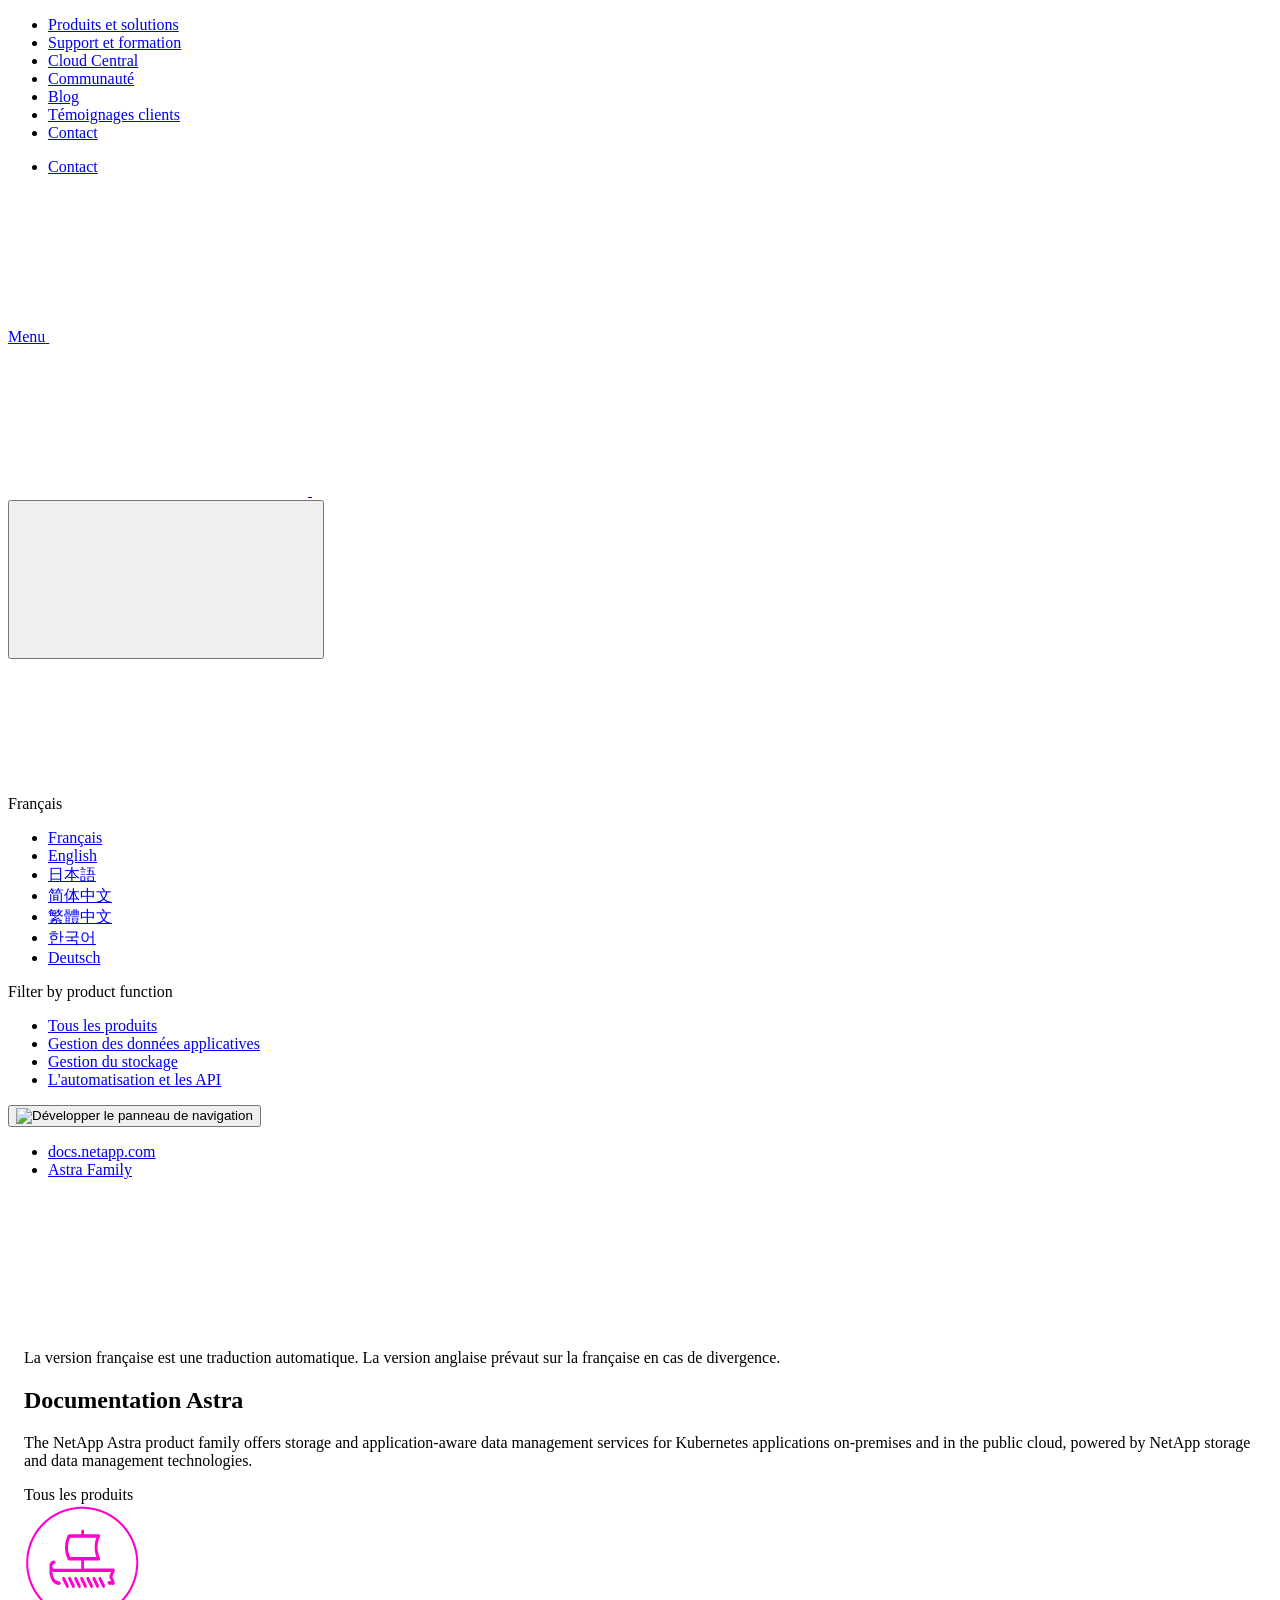
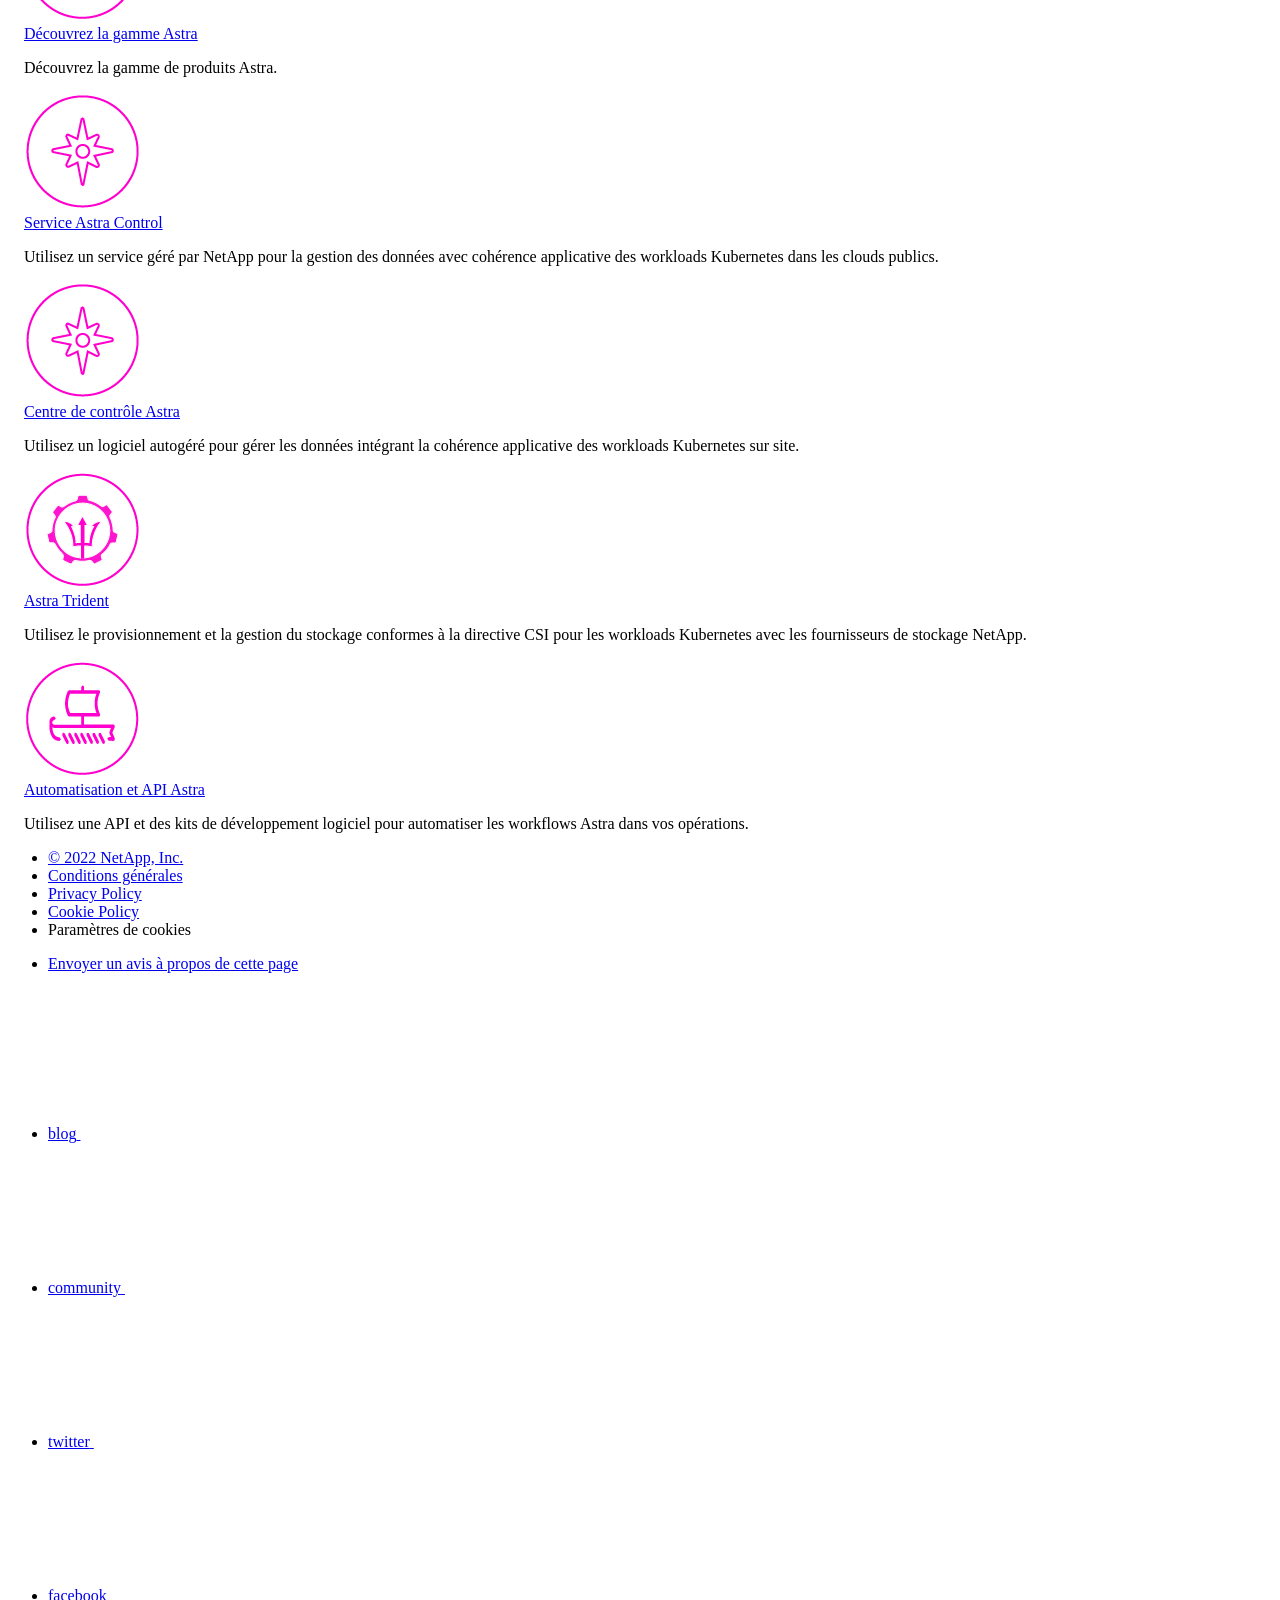
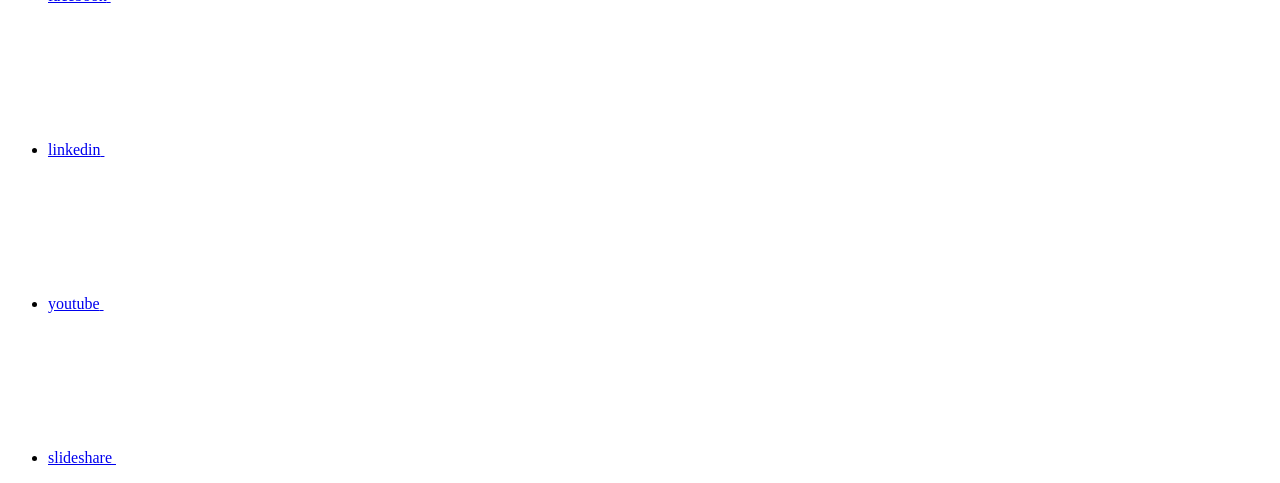
==== index.html @ 94253944 "Deploying to gh-pages from  @ 3804b5761130bc0fdb83aca1fbadce3a9fb5fc3b 🚀" ====
<!DOCTYPE html>
<html lang="fr">
  <head class="at-element-marker">
  <title>Documentation Astra</title>
  <meta charset="utf-8">
  <meta http-equiv="x-ua-compatible" content="ie=edge,chrome=1">
  <meta http-equiv="language" content="en">
  <meta name="viewport" content="width=device-width, initial-scale=1">
  <meta property="og:title" content="Documentation Astra" />
	<meta property="og:type" content="website" />
	<meta property="og:url" content="https://docs.netapp.com/fr-fr/astra-family/index.html" />
	<meta property="og:description" content="La gamme NetApp Astra propose des services de stockage et de gestion des données respectueuse des applications pour les applications Kubernetes sur site et d..." />
  <meta property="og:image" content="https://docs.netapp.com/fr-fr/astra-family/images/logo-tophat-social.png" />
  <meta property="og:image:alt" content="NetApp Logo" />
  <meta name="format-detection" content="telephone=no">
  <meta http-equiv="Content-Type" content="text/html; charset=utf-8">
  <meta http-equiv="encoding" content="utf-8">
  <meta http-equiv="nss-type" content="Product Documentation"/>
  <meta http-equiv="nss-subtype" content="User Guide"/><meta name="description" content="La gamme NetApp Astra propose des services de stockage et de gestion des données respectueuse des applications pour les applications Kubernetes sur site et d...">
  <meta name="keywords" content=" "><!-- Icons -->
  <link rel="icon" href="/fr-fr/astra-family/images/favicon.ico" type="image/x-icon">

  <!-- RSS Feed --><!-- CSS Definitions: NetApp CSS should be defined after generic css -->

  <!-- Elastic Search -->
  <link rel="stylesheet" href="//cdn.jsdelivr.net/searchkit/0.10.0/theme.css">

  <!-- Combined CSS -->
  <link rel="stylesheet" type="text/css" href="/fr-fr/astra-family/css/netappdocs.css">

  
  <link rel="stylesheet" href="/fr-fr/astra-family/css/landing-page.css" type="text/css">
  <link rel="stylesheet" href="/fr-fr/astra-family/css/tabbed-blocks.css" type="text/css">
  <!-- Canonical url -->
  <link rel='stylesheet' href='/fr-fr/astra-family/css/na-feature.css' type='text/css'><!-- Top level site integrations --><script>
    function addAdobeLaunch(adobeId) {
      var head = document.getElementsByTagName('head')[0];
      var adobe = document.createElement("script");
      adobe.type = "text/plain";
      adobe.className = "optanon-category-C0002";
      adobe.src = "//assets.adobedtm.com/60287eadf1ee/c284da483c83/"+adobeId+".min.js";
      head.appendChild(adobe);
    }

    function addGoogleAnalytics(gtagId) {
      var google = document.createElement("script");
      google.type = "text/plain";
      google.className = "optanon-category-C0002";
      google.src = "https://www.googletagmanager.com/gtag/js?id="+gtagId;
      var head = document.getElementsByTagName('head')[0];
      head.appendChild(google);

      window.dataLayer = window.dataLayer || [];
      function gtag(){dataLayer.push(arguments);}
      gtag('js', new Date());
      gtag('config', gtagId);
    }

    function addConsent(consentId) {
      var head = document.getElementsByTagName('head')[0];
      var onetrustConsent = document.createElement("script");
      onetrustConsent.type = "text/javascript";
      onetrustConsent.src = "https://cdn.cookielaw.org/consent/"+consentId+"/OtAutoBlock.js";
      head.appendChild(onetrustConsent);

      var onetrustScript = document.createElement("script");
      onetrustScript.type = "text/javascript";
      onetrustScript.src = "https://cdn.cookielaw.org/scripttemplates/otSDKStub.js";
      onetrustScript.charset = "UTF-8";
      onetrustScript.dataset.documentLanguage = "true";
      onetrustScript.dataset.domainScript = consentId;
      head.appendChild(onetrustScript);
    }addConsent("72570c5c-fe30-465f-b0e0-b77f7fb4ae34");
    addAdobeLaunch("launch-e9ff3acac59f");
    addGoogleAnalytics("UA-81697994-3");function OptanonWrapper() { }
  </script>
  <script src="https://cdnjs.cloudflare.com/ajax/libs/jquery/2.1.4/jquery.min.js"></script>
  <script src="https://cdnjs.cloudflare.com/ajax/libs/jquery-cookie/1.4.1/jquery.cookie.min.js"></script>

  <!-- Used for Product Family Page Sidebar Visibility --><link rel="stylesheet" href='/fr-fr/astra-family/css/product-family.css' type="text/css">
  <script src='/fr-fr/astra-family/js/product-family.js'></script><!-- Used to import Promise for IE. Required for SearchKit -->
  <script src="https://cdnjs.cloudflare.com/ajax/libs/bluebird/3.3.5/bluebird.min.js"></script><script src='/fr-fr/astra-family/js/na-search.js'></script><script src='/fr-fr/astra-family/js/na-pagenav.js'></script><script src='/fr-fr/astra-family/js/na-utility.js'></script>
  <script src='/fr-fr/astra-family/js/clouddocs.js'></script>
  <script src='/fr-fr/astra-family/js/jquery.navgoco.min.js'></script>
  <script src="https://maxcdn.bootstrapcdn.com/bootstrap/3.3.7/js/bootstrap.min.js" integrity="sha384-Tc5IQib027qvyjSMfHjOMaLkfuWVxZxUPnCJA7l2mCWNIpG9mGCD8wGNIcPD7Txa" crossorigin="anonymous"></script>
  <script src='/fr-fr/astra-family/js/toc.js'></script>
  <script src='/fr-fr/astra-family/js/customscripts.js'></script><script>
      $(document).ready(function() {
          
          var collapseOnInit = true;
          

          var navSettings = {
              "caretHtml": '',
              "accordion": collapseOnInit,
              "openClass": 'active', // open
              "save": false, // leave false or nav highlighting doesn't work right
              "cookie": {
                  "name": 'navgoco',
                  "expires": false,
                  "path": '/'
              },
              "slide": {
                  "duration": 400,
                  "easing": 'swing'
              }
          };

          // Initialize navgoco with default options
          $("#mysidebar").navgoco(navSettings);
          

          $("#collapseAll").click(function(e) {
              e.preventDefault();
              $("#mysidebar").navgoco('toggle', false);
          });

          $("#expandAll").click(function(e) {
              e.preventDefault();
              $("#mysidebar").navgoco('toggle', true);
          });

          $(".sidebar-nav-container").on("scroll", function() {
            $.cookie("sidebarScroll", $(".sidebar-nav-container").scrollTop(), {
              path    : "/fr-fr/astra-family"  
            });
          });
          $(function() {
            if ($.cookie("sidebarScroll")) {
              $(".sidebar-nav-container").scrollTop($.cookie("sidebarScroll"));
            }
          });

      });

  </script>
  <script>
      $(document).ready(function() {
          $("#tg-sb-link").click(function() {
              $("#tg-sb-sidebar").toggle();
              $("#tg-sb-content").toggleClass('col-md-9');
              $("#tg-sb-content").toggleClass('col-md-12');
              $("#tg-sb-icon").toggleClass('fa-toggle-on');
              $("#tg-sb-icon").toggleClass('fa-toggle-off');
          });
      });
  </script>
  <script src='/fr-fr/astra-family/js/custom-dropdown.js'></script>
  <script src='/fr-fr/astra-family/js/FileSaver.min.js'></script>
  <script src='/fr-fr/astra-family/js/jszip-utils.min.js'></script>
  <script src='/fr-fr/astra-family/js/jszip.min.js'></script>
  <script src='/fr-fr/astra-family/js/pdf-ux.js'></script>
</head>


  <body class role="document" data-flavor="">
    <div id="page" class="n-off-canvas-menu">
      <div class="n-off-canvas-menu__menu"><!--TODO: Add offcanvas code --></div>
      <div class="n-off-canvas-menu__content-wrap">
        <header class="site-header" id="banner">
  
  <!-- Start Page Toolbar -->
  
  
  <!-- Start top_hat -->
  <div class="n-top-hat">
    <div class="n-container">
      <div class="n-top-hat__cross-property-nav">
        <ul class="n-top-hat__list">
          <li class="n-top-hat__list-item">
            <a href="https://www.netapp.com/products-a-z/" class="n-top-hat__link">Produits et solutions</a>
          </li>
          <li class="n-top-hat__list-item">
            <a href="https://www.netapp.com/support-and-training/netapp-university/" class="n-top-hat__link">Support et formation</a>
          </li>
          <li class="n-top-hat__list-item">
            <a href="https://cloud.netapp.com" class="n-top-hat__link">Cloud Central</a>
          </li>
          <li class="n-top-hat__list-item">
            <a href="https://community.netapp.com/" class="n-top-hat__link">Communauté</a>
          </li>
          <li class="n-top-hat__list-item">
            <a href="https://blog.netapp.com/" class="n-top-hat__link">Blog</a>
          </li>
          <li class="n-top-hat__list-item">
            <a href="https://customers.netapp.com/en/" class="n-top-hat__link">Témoignages clients</a>
          </li>
          <li class="n-top-hat__list-item">
            <a href="https://www.netapp.com/us/contact-us/index.aspx" target="_self" class="n-top-hat__link" data-ntap-ui="contact-us">Contact</a>
          </li>
        </ul>
      </div>
      <div class="n-top-hat__utils">
        <ul class="n-top-hat__list">
          <li class="n-top-hat__list-item">
            <a href="https://www.netapp.com/us/contact-us/index.aspx" target="_self" class="n-top-hat__link" data-ntap-ui="contact-us">Contact</a>
          </li>
        </ul>
      </div>
    </div>
  </div>
  <!-- End top_hat -->

  <!-- Start property bar -->
  <style>
    .n-property-navigation-bar__menus--desktop-experience .n-menu--mega__default-content__heading span {
    color: #34B0FF;
    }
  </style>
  <div class="n-property-bar " data-ntap-ui="sticky-nav">
    <div class="n-property-bar__inner-wrap">
      <div class="n-property-bar__menu-toggle">
        <a href="#" class="n-property-bar__menu-toggle-link">
          <span class="n-property-bar__menu-toggle-text">Menu</span>
          <svg class="n-icon-bars n-property-bar__menu-toggle-icon" aria-labelledby="title">
            <title>bars</title>
            <use xlink:href="/fr-fr/astra-family/common/svg/sprite.svg#bars"></use>
          </svg>
        </a>
      </div>
      <div class="n-property-bar__property-mark ">
        <a href="https://www.netapp.com" class="n-property-bar__property-link">
          <div class="n-property-bar__logo">
            <svg class="n-icon-netapp-mark n-icon-netapp-mark n-property-bar__netapp-mark-icon" aria-labelledby="title">
              <title>netapp-mark</title>
              <use xlink:href="/fr-fr/astra-family/common/svg/sprite.svg#netapp-mark"></use>
            </svg>
            <svg class="n-icon-netapp-logo n-property-bar__logo-svg" aria-labelledby="title">
              <title>netapp-logo</title>
              <use xlink:href="/fr-fr/astra-family/common/svg/sprite.svg#netapp-logo"></use>
            </svg>
          </div>
        </a>
      </div>

      
      
      
      <div class="search-property-bar">
        <div id="search-demo-container" class="searchbox n-property-bar__search">
          <div id="react-search" 
          data-search-html="/fr-fr/astra-family/search.html"
          data-type="widget" 
          data-placeholder="Rechercher une documentation"
          data-no-results-found="Aucun résultat n'a été trouvé pour {query}"
          data-did-you-mean="Rechercher {suggestion}."
          data-no-results-found-did-you-mean="Aucun résultat n’a été trouvé pour {query}. Voulez-vous dire {suggestion} ?"
          data-results-found="{hitCount} résultats trouvés"
          data-error-message="We're sorry, an issue occurred when fetching your results. Please try again."
          data-error-reset="Reset Search"
          data-sk-es-pf-indexes=""
          data-flavor=""></div>
          <button class="n-property-bar__search-toggle-button" type="button">
            <svg class="n-icon-search n-property-bar__search-toggle-button-icon" aria-labelledby="title">
              <title>search</title>
              <use xmlns:xlink="http://www.w3.org/1999/xlink" xlink:href="/fr-fr/astra-family/common/svg/sprite.svg#search"></use>
            </svg>
          </button>
        </div>
      </div>
      
    </div>
  </div>
  <div class="n-property-bar__toolbar">
    <!-- Start Language Selector --><div id="language-dropdown" class="custom-dropdown custom-dropdown-lang">
      <div class="custom-dropdown-select custom-dropdown-select-lang">
      <span class="lang-name">Français</span>
          <svg class="n-globe__icon" aria-labelledby="title">
            <title>globe</title>
            <use xmlns:xlink="http://www.w3.org/1999/xlink" xlink:href="/fr-fr/astra-family/common/svg/sprite.svg#globe"></use>
          </svg>
        </button>
      </div>

      <ul class="custom-dropdown-menu"><li>
          <a href="https://docs.netapp.com/fr-fr/astra-family/index.html" target="_self"><span translate="no" class="notranslate">Français</span></a>
        </li><li>
          <a href="https://docs.netapp.com/us-en/astra-family/index.html" target="_self"><span translate="no" class="notranslate">English</span></a>
        </li><li>
          <a href="https://docs.netapp.com/ja-jp/astra-family/index.html" target="_self"><span translate="no" class="notranslate">日本語</span></a>
        </li><li>
          <a href="https://docs.netapp.com/zh-cn/astra-family/index.html" target="_self"><span translate="no" class="notranslate">简体中文</span></a>
        </li><li>
          <a href="https://docs.netapp.com/zh-tw/astra-family/index.html" target="_self"><span translate="no" class="notranslate">繁體中文</span></a>
        </li><li>
          <a href="https://docs.netapp.com/ko-kr/astra-family/index.html" target="_self"><span translate="no" class="notranslate">한국어</span></a>
        </li><li>
          <a href="https://docs.netapp.com/de-de/astra-family/index.html" target="_self"><span translate="no" class="notranslate">Deutsch</span></a>
        </li></ul>
    </div><!-- End Language Selector -->

    <div class="n-property-bar__cta"></div>
  </div>
  <script>
    $(function(){
        var currentLocalization = $('html').attr('lang');

        var localizationsDictionary = {
            "en-CA" : "https://www.netapp.com/search/index.aspx?for_cr=canada&",
            "en-IN" : "https://www.netapp.com/search/index.aspx?for_cr=india&",
            "nl-NL" : "https://www.netapp.com/search/index.aspx?for_cr=netherlands&",
            "ru-RU" : "https://www.netapp.com/search/index.aspx?for_cr=russia&",
            "sv-SE" : "https://www.netapp.com/search/index.aspx?for_cr=sweden&",
            "it-IT" : "https://www.netapp.com/search/index.aspx?for_cr=italy&",
            "he-IL" : "https://www.netapp.com/search/index.aspx?for_cr=israel&",
            "ko-KR" : "https://www.netapp.com/search/index.aspx?for_cr=korea&",
            "zh-TW" : "https://www.netapp.com/search/index.aspx?for_cr=taiwan&",
            "en-GB" : "https://www.netapp.com/search/index.aspx?for_cr=unitedkingdom&",
            "en-SG" : "https://www.netapp.com/search/index.aspx?for_cr=asean&",
            "en-AU" : "https://www.netapp.com/search/index.aspx?for_cr=australia&",
            "pt-BR" : "https://www.netapp.com/search/index.aspx?for_cr=brasil&",
            "de-CH" : "https://www.netapp.com/search/index.aspx?for_cr=switzerland&",
            "es-MX" : "https://www.netapp.com/search/index.aspx?for_cr=mexico&"
        };

        if($('html').hasClass('ntap-whitelisted') && localizationsDictionary.hasOwnProperty(currentLocalization)) {
            $('.n-property-bar__property-link').attr('href', '/');
        }
    });
  </script>
  <!-- End property bar -->
</header>


        <main id="n-main-content" class="n-main-content">
          <div class="ie-main product-family"><div class="col-md-3">
    <div class="product-family-linkheading">Filter by product function</div>
    <ul id="product-family-links"><li class="active"><a href="#" class="product-family-space" data-tags="tag_application_data_management,tag_storage_management,tag_data_storage,tag_api,tag_get_started">Tous les produits</a></li><li><a href="#" class="product-family-space" data-tags="tag_application_data_management">Gestion des données applicatives</a></li><li><a href="#" class="product-family-space" data-tags="tag_storage_management">Gestion du stockage</a></li><li><a href="#" class="product-family-space" data-tags="tag_api">L'automatisation et les API</a></li></ul>
</div>
<div class="tile-container">
        <article class="page-content">
            <div class="ie-utility">
  <button id="btn-sidebar-expand" onclick="showSidebar()"><img src="/fr-fr/astra-family/images/expand.png" alt="Développer le panneau de navigation"></button>
  <div class="ie-menu">
    <div class="n-breadcrumb">
      <ul class="n-breadcrumb__list">
        <li class="n-breadcrumb__list-item">
          <a href="https://docs.netapp.com">docs.netapp.com</a>
        </li>
        

        

        <li class="n-breadcrumb__list-item">
          <a href="/fr-fr/astra-family/">Astra&nbsp;Family</a>
        </li>

      </ul>
    </div>
    <div style="clear: both"></div><!-- Main needs to have height -->
  </div>
</div>

            <div class="n-band n-band--docs n-band--belted">
                <div class="n-container" style="margin: 0 auto; padding: 0 16px;">
                    <div class="n-row">                      
                        <div class="n-col-sm-12"><div class="ie-nmt-disclaimer">
                              <span>
                                <div class="ie-nmt-disclaimer-container">
                                  <div class="ie-nmt-disclaimer-icon">
                                    <svg class="luci-icon" aria-hidden="true">
                                      <use xlink:href="/fr-fr/astra-family/common/svg/sprite.svg#circle-info">
                                    </svg>
                                  </div>
                                  <div class="ie-nmt-disclaimer-content">
                                    <span> La version française est une traduction automatique. La version anglaise prévaut sur la française en cas de divergence. </span>
                                  </div>
                                  <div style="clear:both;"></div>
                                </div>
                              </span>
                            </div><div class="n-doc__component-detail-heading-wrap">
                                <h1 class="n-doc__component-detail-heading">Documentation Astra</h1>
                            </div><section class="n-band__section">
                                <p>The NetApp Astra product family offers storage and application-aware data management services for Kubernetes applications on-premises and in the public cloud, powered by NetApp storage and data management technologies.</p>
                            </section><div class="n-band__content">
<div id="selected-sidelink"><span>Tous les produits</span></div>
    <div class="n-layout-flex product-family-tile-container" data-ntap-layout="4"><div class="n-feature-block n-feature-block__align--center n-layout-flex__item ie-feature-block product-family-tile"
            data-tags="all, tag_get_started">
            <div class="n-feature-block__content">
                <div class="ie-feature-block__header">
                    <div class="ie-feature-block__image product-family-tile-icon"><img src="./media/Astra_Family_logo_line.png" alt="Découvrez la gamme Astra"></div>
                </div>
                <div class="ie-feature-block__section">
                    <a class="ie-feature-block__link product-family-tile-title"
                        href='intro-family.html'>Découvrez la gamme Astra</a>
                    <p class="ie-feature-block__summary product-family-tile-summary">Découvrez la gamme de produits Astra.</p>
                </div>
            </div>
        </div><div class="n-feature-block n-feature-block__align--center n-layout-flex__item ie-feature-block product-family-tile"
            data-tags="all, tag_application_data_management">
            <div class="n-feature-block__content">
                <div class="ie-feature-block__header">
                    <div class="ie-feature-block__image product-family-tile-icon"><img src="./media/Astra_Control_logo_line.png" alt="Service Astra Control"></div>
                </div>
                <div class="ie-feature-block__section">
                    <a class="ie-feature-block__link product-family-tile-title"
                        href='https://docs.netapp.com/us-en/astra/index.html'>Service Astra Control</a>
                    <p class="ie-feature-block__summary product-family-tile-summary">Utilisez un service géré par NetApp pour la gestion des données avec cohérence applicative des workloads Kubernetes dans les clouds publics.</p>
                </div>
            </div>
        </div><div class="n-feature-block n-feature-block__align--center n-layout-flex__item ie-feature-block product-family-tile"
            data-tags="all, tag_application_data_management">
            <div class="n-feature-block__content">
                <div class="ie-feature-block__header">
                    <div class="ie-feature-block__image product-family-tile-icon"><img src="./media/Astra_Control_logo_line.png" alt="Centre de contrôle Astra"></div>
                </div>
                <div class="ie-feature-block__section">
                    <a class="ie-feature-block__link product-family-tile-title"
                        href='https://docs.netapp.com/us-en/astra-control-center/index.html'>Centre de contrôle Astra</a>
                    <p class="ie-feature-block__summary product-family-tile-summary">Utilisez un logiciel autogéré pour gérer les données intégrant la cohérence applicative des workloads Kubernetes sur site.</p>
                </div>
            </div>
        </div><div class="n-feature-block n-feature-block__align--center n-layout-flex__item ie-feature-block product-family-tile"
            data-tags="all, tag_storage_management">
            <div class="n-feature-block__content">
                <div class="ie-feature-block__header">
                    <div class="ie-feature-block__image product-family-tile-icon"><img src="./media/Astra_Trident_logo_line2.png" alt="Astra Trident"></div>
                </div>
                <div class="ie-feature-block__section">
                    <a class="ie-feature-block__link product-family-tile-title"
                        href='https://docs.netapp.com/us-en/trident/index.html'>Astra Trident</a>
                    <p class="ie-feature-block__summary product-family-tile-summary">Utilisez le provisionnement et la gestion du stockage conformes à la directive CSI pour les workloads Kubernetes avec les fournisseurs de stockage NetApp.</p>
                </div>
            </div>
        </div><div class="n-feature-block n-feature-block__align--center n-layout-flex__item ie-feature-block product-family-tile"
            data-tags="all, tag_api">
            <div class="n-feature-block__content">
                <div class="ie-feature-block__header">
                    <div class="ie-feature-block__image product-family-tile-icon"><img src="./media/Astra_Family_logo_line.png" alt="Automatisation et API Astra"></div>
                </div>
                <div class="ie-feature-block__section">
                    <a class="ie-feature-block__link product-family-tile-title"
                        href='https://docs.netapp.com/us-en/astra-automation/index.html'>Automatisation et API Astra</a>
                    <p class="ie-feature-block__summary product-family-tile-summary">Utilisez une API et des kits de développement logiciel pour automatiser les workflows Astra dans vos opérations.</p>
                </div>
            </div>
        </div></div>
</div>
</div>
                    </div>
                </div>
            </div>
        </article>
    </div>
    <div class="page-nav-toolbar"></div>
    <div style="clear:both"></div>
</div>
        </main>

        <footer class="n-footer">
  <div class="n-footer__bottom">
    <div class="n-container">
      <div class="n-footer__bottom-left">
        <div class="n-footer__copyright">
          <ul class="n-footer__copyright-list">
            <li class="n-footer__copyright-link">
              <a href="https://www.netapp.com/us/legal/copyright.aspx">© 2022 NetApp, Inc.</a>
            </li>
            <li class="n-footer__copyright-link">
              <a href="https://www.netapp.com/company/legal/terms-of-use/">Conditions générales</a>
            </li>
            <li class="n-footer__copyright-link">
              <a href="https://www.netapp.com/company/legal/privacy-policy/">Privacy Policy</a>
            </li>
            <li class="n-footer__copyright-link">
              <a href="https://www.netapp.com/company/legal/cookie-policy/">Cookie Policy</a>
            </li>
            <li class="n-footer__copyright-link">
              <a class="ot-sdk-show-settings">Paramètres de cookies</a>
            </li>
          </ul>
        </div>
      </div>
      <div class="n-footer__bottom-right">
        <div class="n-footer__copyright">
          <ul class="n-footer__copyright-list">
            <li class="n-footer__copyright-link">
              <a target="_self" href="javascript:netapp_mailto()">Envoyer un avis à propos de cette page</a>
            </li>
          </ul>
        </div>
        <div class="n-footer__social-links">
          <ul class="n-footer__social-link-list">
            <li class="n-footer__social-link-list-item">
              <a class="n-footer__social-link" data-ntap-social="follow-blog" href="https://blog.netapp.com"
                target="_blank" title="blog" alt="blog">
                <span class="n-footer__social-link-text">blog</span>
                <svg class="n-icon-blog n-footer__social-link-icon" aria-labelledby="title">
                  <title>blog@</title>
                  <use xmlns:xlink="http://www.w3.org/1999/xlink"
                    xlink:href="/fr-fr/astra-family/common/svg/sprite.svg#blog"></use>
                </svg>
              </a>
            </li>
            <li class="n-footer__social-link-list-item">
              <a class="n-footer__social-link" data-ntap-social="follow-community" href="https://community.netapp.com/"
                target="_blank" title="community" alt="community">
                <span class="n-footer__social-link-text">community</span>
                <svg class="n-icon-community n-footer__social-link-icon" aria-labelledby="title">
                  <title>community@</title>
                  <use xmlns:xlink="http://www.w3.org/1999/xlink"
                    xlink:href="/fr-fr/astra-family/common/svg/sprite.svg#comments"></use>
                </svg>
              </a>
            </li>
            <li class="n-footer__social-link-list-item">
              <a class="n-footer__social-link" data-ntap-social="follow-twitter" href="https://twitter.com/netapp"
                target="_blank" title="twitter" alt="twitter">
                <span class="n-footer__social-link-text">twitter</span>
                <svg class="n-icon-twitter n-footer__social-link-icon" aria-labelledby="title">
                  <title>twitter@</title>
                  <use xmlns:xlink="http://www.w3.org/1999/xlink"
                    xlink:href="/fr-fr/astra-family/common/svg/sprite.svg#twitter"></use>
                </svg>
              </a>
            </li>
            <li class="n-footer__social-link-list-item">
              <a class="n-footer__social-link" data-ntap-social="follow-facebook" href="https://www.facebook.com/NetApp"
                target="_blank" title="facebook" alt="facebook">
                <span class="n-footer__social-link-text">facebook</span>
                <svg class="n-icon-facebook n-footer__social-link-icon" aria-labelledby="title">
                  <title>facebook@</title>
                  <use xmlns:xlink="http://www.w3.org/1999/xlink"
                    xlink:href="/fr-fr/astra-family/common/svg/sprite.svg#facebook"></use>
                </svg>
              </a>
            </li>
            <li class="n-footer__social-link-list-item">
              <a class="n-footer__social-link" data-ntap-social="follow-linkedin"
                href="https://www.linkedin.com/company/netapp" target="_blank" title="linkedin" alt="linkedin">
                <span class="n-footer__social-link-text">linkedin</span>
                <svg class="n-icon-linkedin n-footer__social-link-icon" aria-labelledby="title">
                  <title>linkedin@</title>
                  <use xmlns:xlink="http://www.w3.org/1999/xlink"
                    xlink:href="/fr-fr/astra-family/common/svg/sprite.svg#linkedin"></use>
                </svg>
              </a>
            </li>
            <li class="n-footer__social-link-list-item">
              <a class="n-footer__social-link" data-ntap-social="follow-youtube"
                href="https://www.youtube.com/user/NetAppTV" target="_blank" title="youtube" alt="youtube">
                <span class="n-footer__social-link-text">youtube</span>
                <svg class="n-icon-youtube n-footer__social-link-icon" aria-labelledby="title">
                  <title>youtube@</title>
                  <use xmlns:xlink="http://www.w3.org/1999/xlink"
                    xlink:href="/fr-fr/astra-family/common/svg/sprite.svg#youtube"></use>
                </svg>
              </a>
            </li>
            <li class="n-footer__social-link-list-item">
              <a class="n-footer__social-link" data-ntap-social="follow-slideshare"
                href="https://www.slideshare.net/NetApp" target="_blank" title="slideshare" alt="slideshare">
                <span class="n-footer__social-link-text">slideshare</span>
                <svg class="n-icon-slideshare n-footer__social-link-icon" aria-labelledby="title">
                  <title>slideshare@</title>
                  <use xmlns:xlink="http://www.w3.org/1999/xlink"
                    xlink:href="/fr-fr/astra-family/common/svg/sprite.svg#slideshare"></use>
                </svg>
              </a>
            </li>
          </ul>
        </div>
      </div>
    </div>
  </div>
</footer>

      </div><!-- Elasticsearch JS -->
      <script type="text/javascript" src='/fr-fr/astra-family/js/bundle.js'></script>

      <!-- Syntax Highlighting -->
      <script type="text/javascript" src='/fr-fr/astra-family/js/prism.js'></script>
      <script type="text/javascript" src='/fr-fr/astra-family/js/prism-curl.js'></script>
    </div>
    <script>
      document.body.offsetWidth=1903;
      cookieLaw = {}
      cookieLaw.euCountry = "US";
      cookieLaw.invoke = function(){return false;}
    </script>
    <script src='/fr-fr/astra-family/js/www-ntap.js'></script>
    <script src='/fr-fr/astra-family/js/tabbed-blocks.js'></script>
    <script src='/fr-fr/astra-family/js/sidebar.js'></script>
  </body></html>
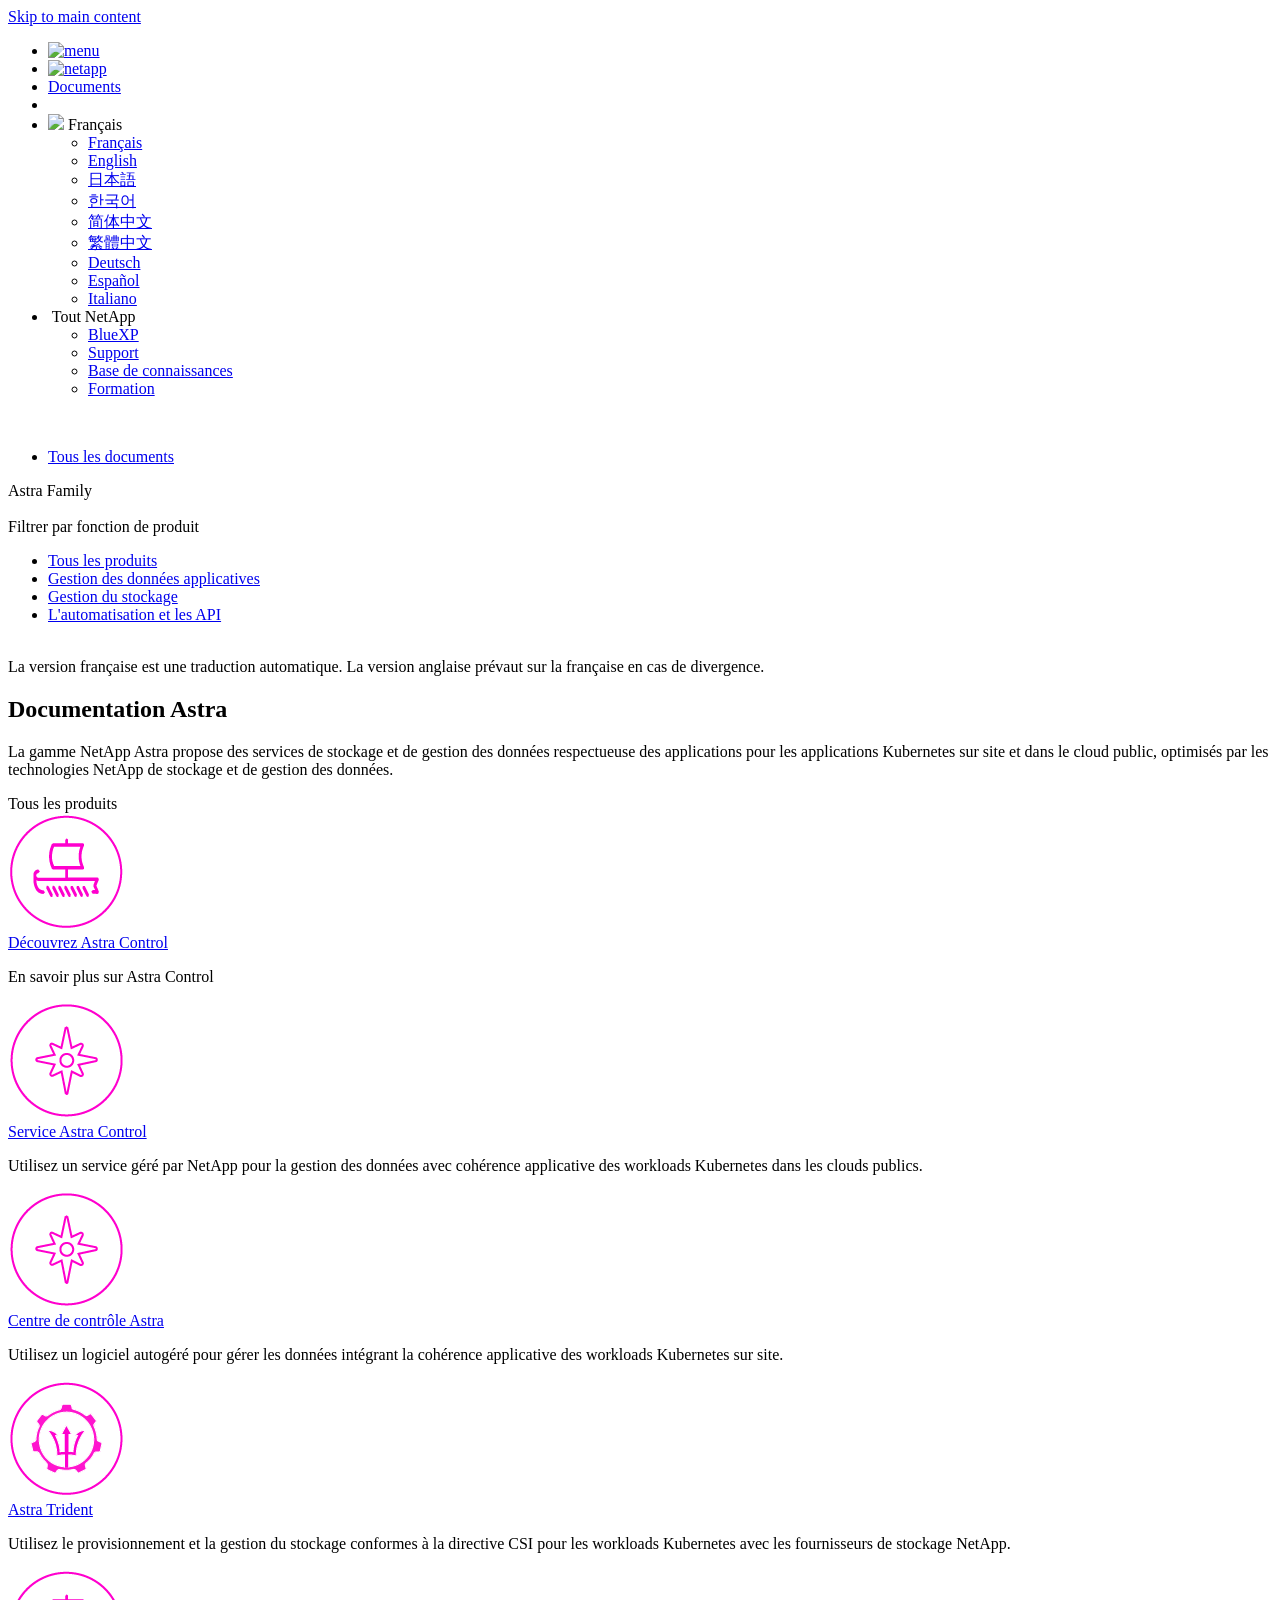
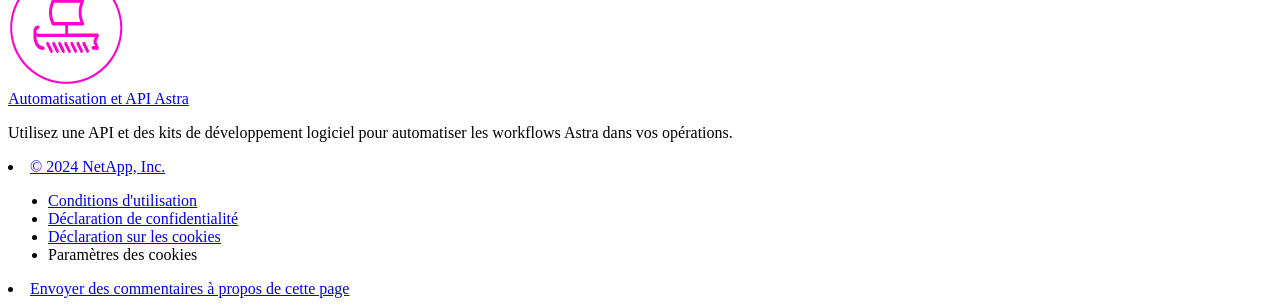
==== commit 89da07ae: "Built from 514e927 NetAppDocs/netappdocs-build@b78b65c3d71277b9e246d7046c70cc524d041651" ====
--- a/index.html
+++ b/index.html
@@ -22,119 +22,68 @@
 
   <!-- RSS Feed --><!-- CSS Definitions: NetApp CSS should be defined after generic css -->
 
-  <!-- Elastic Search -->
-  <link rel="stylesheet" href="//cdn.jsdelivr.net/searchkit/0.10.0/theme.css">
 
   <!-- Combined CSS -->
-  <link rel="stylesheet" type="text/css" href="/fr-fr/astra-family/css/netappdocs.css">
+  <link rel="stylesheet" type="text/css" href="/fr-fr/astra-family/css/ie-netappdocs.css">
 
   
-  <link rel="stylesheet" href="/fr-fr/astra-family/css/landing-page.css" type="text/css">
-  <link rel="stylesheet" href="/fr-fr/astra-family/css/tabbed-blocks.css" type="text/css">
+  <link rel="stylesheet" href="/fr-fr/astra-family/css/ie-landing-page.css" type="text/css">
+  <link rel="stylesheet" href="/fr-fr/astra-family/css/ie-tabbed-blocks.css" type="text/css">
   <!-- Canonical url -->
-  <link rel='stylesheet' href='/fr-fr/astra-family/css/na-feature.css' type='text/css'><!-- Top level site integrations --><script>
-    function addAdobeLaunch(adobeId) {
-      var head = document.getElementsByTagName('head')[0];
-      var adobe = document.createElement("script");
-      adobe.type = "text/plain";
-      adobe.className = "optanon-category-C0002";
-      adobe.src = "//assets.adobedtm.com/60287eadf1ee/c284da483c83/"+adobeId+".min.js";
-      head.appendChild(adobe);
-    }
-
-    function addGoogleAnalytics(gtagId) {
-      var google = document.createElement("script");
-      google.type = "text/plain";
-      google.className = "optanon-category-C0002";
-      google.src = "https://www.googletagmanager.com/gtag/js?id="+gtagId;
-      var head = document.getElementsByTagName('head')[0];
-      head.appendChild(google);
-
-      window.dataLayer = window.dataLayer || [];
-      function gtag(){dataLayer.push(arguments);}
-      gtag('js', new Date());
-      gtag('config', gtagId);
-    }
-
-    function addConsent(consentId) {
-      var head = document.getElementsByTagName('head')[0];
-      var onetrustConsent = document.createElement("script");
-      onetrustConsent.type = "text/javascript";
-      onetrustConsent.src = "https://cdn.cookielaw.org/consent/"+consentId+"/OtAutoBlock.js";
-      head.appendChild(onetrustConsent);
-
-      var onetrustScript = document.createElement("script");
-      onetrustScript.type = "text/javascript";
-      onetrustScript.src = "https://cdn.cookielaw.org/scripttemplates/otSDKStub.js";
-      onetrustScript.charset = "UTF-8";
-      onetrustScript.dataset.documentLanguage = "true";
-      onetrustScript.dataset.domainScript = consentId;
-      head.appendChild(onetrustScript);
-    }addConsent("72570c5c-fe30-465f-b0e0-b77f7fb4ae34");
-    addAdobeLaunch("launch-e9ff3acac59f");
-    addGoogleAnalytics("UA-81697994-3");function OptanonWrapper() { }
+  <link rel="canonical" href="https://docs.netapp.com/fr-fr/astra-family/" />
+  <link rel="alternate" hreflang="x-default" href="https://docs.netapp.com/us-en/astra-family/" />
+  <link rel="alternate" hreflang="fr" href="https://docs.netapp.com/fr-fr/astra-family/" />
+  <link rel="alternate" hreflang="en" href="https://docs.netapp.com/us-en/astra-family/" />
+  <link rel="alternate" hreflang="ja" href="https://docs.netapp.com/ja-jp/astra-family/" />
+  <link rel="alternate" hreflang="ko" href="https://docs.netapp.com/ko-kr/astra-family/" />
+  <link rel="alternate" hreflang="zh-Hans" href="https://docs.netapp.com/zh-cn/astra-family/" />
+  <link rel="alternate" hreflang="zh-Hant" href="https://docs.netapp.com/zh-tw/astra-family/" />
+  <link rel="alternate" hreflang="de" href="https://docs.netapp.com/de-de/astra-family/" />
+  <link rel="alternate" hreflang="es" href="https://docs.netapp.com/es-es/astra-family/" />
+  <link rel="alternate" hreflang="it" href="https://docs.netapp.com/it-it/astra-family/" />
+  <!-- Top level site integrations -->
+<script type="text/javascript" src="https://cdn.cookielaw.org/consent/72570c5c-fe30-465f-b0e0-b77f7fb4ae34/OtAutoBlock.js"></script>
+    <script type="text/javascript" src="https://cdn.cookielaw.org/scripttemplates/otSDKStub.js" charset="UTF-8" data-document-language="true" data-domain-script="72570c5c-fe30-465f-b0e0-b77f7fb4ae34"></script>
+    <script type="text/javascript">function OptanonWrapper() { }</script>
+    <script type="text/plain" class="optanon-category-C0002" src="https://assets.adobedtm.com/60287eadf1ee/c284da483c83/launch-e9ff3acac59f.min.js"></script>
+    <script class="optanon-category-C0001">(function(w,d,s,l,i){w[l]=w[l]||[];w[l].push({'gtm.start':
+        new Date().getTime(),event:'gtm.js'});var f=d.getElementsByTagName(s)[0],
+        j=d.createElement(s),dl=l!='dataLayer'?'&l='+l:'';j.setAttributeNode(d.createAttribute('data-ot-ignore'));j.setAttribute('class','optanon-category-C0001');j.async=true;
+        j.src='https://www.googletagmanager.com/gtm.js?id='+i+dl+'';f.parentNode.insertBefore(j,f);
+        })(window,document,'script','dataLayer','GTM-MD73T9M');</script>
+
+  <script src="https://cdnjs.cloudflare.com/ajax/libs/jquery/2.1.4/jquery.min.js"></script>
+  
+  <script>
+    $(document).ready(function() {
+      const MASTHEAD_OFFSET = 65;
+      const SECTIONS = $("main h2, main h3");
+      // PAGE NAV - Init
+      if (SECTIONS.length == 0) {
+        // remove if there is no elements
+        /*
+        $("#ie-right-navbar").remove();
+        $("#ie-right-navbar-collapse").remove();
+        */
+      } else {
+        $(".page-nav-title").css('display', 'block');
+        for (var i = 0; i < SECTIONS.length; i++) {
+          var sectionId = $(SECTIONS[i]).attr('id');
+          var sectionName = $(SECTIONS[i]).text();
+          var subClass = $(SECTIONS[i]).is("h3") ? ' page-nav__sublink' : '';
+          $("#page-menu").append('<li class="page-nav-item"><a href="#' + sectionId + '" class="page-nav__link' + subClass + '">' + sectionName + '</a></li>');
+        }
+      }
+    });
   </script>
-  <script src="https://cdnjs.cloudflare.com/ajax/libs/jquery/2.1.4/jquery.min.js"></script>
+  
   <script src="https://cdnjs.cloudflare.com/ajax/libs/jquery-cookie/1.4.1/jquery.cookie.min.js"></script>
 
-  <!-- Used for Product Family Page Sidebar Visibility --><link rel="stylesheet" href='/fr-fr/astra-family/css/product-family.css' type="text/css">
-  <script src='/fr-fr/astra-family/js/product-family.js'></script><!-- Used to import Promise for IE. Required for SearchKit -->
-  <script src="https://cdnjs.cloudflare.com/ajax/libs/bluebird/3.3.5/bluebird.min.js"></script><script src='/fr-fr/astra-family/js/na-search.js'></script><script src='/fr-fr/astra-family/js/na-pagenav.js'></script><script src='/fr-fr/astra-family/js/na-utility.js'></script>
-  <script src='/fr-fr/astra-family/js/clouddocs.js'></script>
-  <script src='/fr-fr/astra-family/js/jquery.navgoco.min.js'></script>
-  <script src="https://maxcdn.bootstrapcdn.com/bootstrap/3.3.7/js/bootstrap.min.js" integrity="sha384-Tc5IQib027qvyjSMfHjOMaLkfuWVxZxUPnCJA7l2mCWNIpG9mGCD8wGNIcPD7Txa" crossorigin="anonymous"></script>
-  <script src='/fr-fr/astra-family/js/toc.js'></script>
-  <script src='/fr-fr/astra-family/js/customscripts.js'></script><script>
-      $(document).ready(function() {
-          
-          var collapseOnInit = true;
-          
-
-          var navSettings = {
-              "caretHtml": '',
-              "accordion": collapseOnInit,
-              "openClass": 'active', // open
-              "save": false, // leave false or nav highlighting doesn't work right
-              "cookie": {
-                  "name": 'navgoco',
-                  "expires": false,
-                  "path": '/'
-              },
-              "slide": {
-                  "duration": 400,
-                  "easing": 'swing'
-              }
-          };
-
-          // Initialize navgoco with default options
-          $("#mysidebar").navgoco(navSettings);
-          
-
-          $("#collapseAll").click(function(e) {
-              e.preventDefault();
-              $("#mysidebar").navgoco('toggle', false);
-          });
-
-          $("#expandAll").click(function(e) {
-              e.preventDefault();
-              $("#mysidebar").navgoco('toggle', true);
-          });
-
-          $(".sidebar-nav-container").on("scroll", function() {
-            $.cookie("sidebarScroll", $(".sidebar-nav-container").scrollTop(), {
-              path    : "/fr-fr/astra-family"  
-            });
-          });
-          $(function() {
-            if ($.cookie("sidebarScroll")) {
-              $(".sidebar-nav-container").scrollTop($.cookie("sidebarScroll"));
-            }
-          });
-
-      });
-
-  </script>
-  <script>
+  <!-- Used for Product Family Page Sidebar Visibility --><link rel="stylesheet" href='/fr-fr/astra-family/css/ie-product-family.css' type="text/css">
+  <script src='/fr-fr/astra-family/js/ie-product-family.js'></script><!-- Used to import Promise for IE. Required for SearchKit -->
+  <script src="https://cdnjs.cloudflare.com/ajax/libs/bluebird/3.3.5/bluebird.min.js"></script><script src='/fr-fr/astra-family/js/na-search.js'></script><script src='/fr-fr/astra-family/js/ie-clouddocs.js'></script>
+  <script src="https://maxcdn.bootstrapcdn.com/bootstrap/3.3.7/js/bootstrap.min.js" integrity="sha384-Tc5IQib027qvyjSMfHjOMaLkfuWVxZxUPnCJA7l2mCWNIpG9mGCD8wGNIcPD7Txa" crossorigin="anonymous"></script><script>
+    /*
       $(document).ready(function() {
           $("#tg-sb-link").click(function() {
               $("#tg-sb-sidebar").toggle();
@@ -144,303 +93,396 @@
               $("#tg-sb-icon").toggleClass('fa-toggle-off');
           });
       });
+      */
   </script>
   <script src='/fr-fr/astra-family/js/custom-dropdown.js'></script>
   <script src='/fr-fr/astra-family/js/FileSaver.min.js'></script>
   <script src='/fr-fr/astra-family/js/jszip-utils.min.js'></script>
-  <script src='/fr-fr/astra-family/js/jszip.min.js'></script>
-  <script src='/fr-fr/astra-family/js/pdf-ux.js'></script>
-</head>
+  <script src='/fr-fr/astra-family/js/jszip.min.js'></script></head>
 
 
   <body class role="document" data-flavor="">
-    <div id="page" class="n-off-canvas-menu">
-      <div class="n-off-canvas-menu__menu"><!--TODO: Add offcanvas code --></div>
-      <div class="n-off-canvas-menu__content-wrap">
-        <header class="site-header" id="banner">
+    <div class="skip-to-main">
+      <a href="#main" >Skip to main content</a>
+    </div><noscript><iframe src="https://www.googletagmanager.com/ns.html?id=GTM-MD73T9M"
+      height="0" width="0" style="display:none;visibility:hidden"></iframe></noscript><div id="page" class="">
+      <div id="ie-phone-menu" class=""></div>
+      <div id="ie-content-wrap" class="">
+        <nav id="ie-new-header">
+    <ul>
+        <li id="ie-phone-menu-button">
+            <a href="#">
+                <image id="" src="/fr-fr/astra-family/images/hamburger.svg" alt="menu" />
+            </a>
+        </li>
+
+        <li>
+            <a href="https://www.netapp.com/fr">
+                <image id="ie-header-logo" src="/fr-fr/astra-family/images/netapp_logo.svg" alt="netapp" />
+            </a>
+        </li>
+        <li id="ie-header-docs">
+            <a href="https://www.netapp.com/fr/support-and-training/documentation/">Documents</a>
+        </li>
+
+        <!-- Empty container to push header left with or without lang selector -->
+        <li id="empty-container" style="margin-left: auto">
+        </li>
+        <!-- Start Language Selector --><li id="ie-language-dropdown">
+            <div id="language-dropdown" class="custom-dropdown custom-dropdown-lang">
+                <div class="custom-dropdown-select custom-dropdown-select-lang">
+                    <img src="/fr-fr/astra-family/images/language_white_24dp.svg" class="n-globe__icon" />
+                    <span class="lang-name">Français</span>
+                    <img src="/fr-fr/astra-family/images/dropdown-arrow.svg" alt="" class="custom-icon chevrondown header invisible" />
+                    <img src="/fr-fr/astra-family/images/dropdown-arrow.svg" alt="" class="custom-icon chevronup header" />
+                    </button>
+                </div>
+
+                <ul class="custom-dropdown-menu"><li>
+                        <a href="https://docs.netapp.com/fr-fr/astra-family/index.html"
+                            target="_self"><span translate="no" class="notranslate">Français</span></a>
+                    </li><li>
+                        <a href="https://docs.netapp.com/us-en/astra-family/index.html"
+                            target="_self"><span translate="no" class="notranslate">English</span></a>
+                    </li><li>
+                        <a href="https://docs.netapp.com/ja-jp/astra-family/index.html"
+                            target="_self"><span translate="no" class="notranslate">日本語</span></a>
+                    </li><li>
+                        <a href="https://docs.netapp.com/ko-kr/astra-family/index.html"
+                            target="_self"><span translate="no" class="notranslate">한국어</span></a>
+                    </li><li>
+                        <a href="https://docs.netapp.com/zh-cn/astra-family/index.html"
+                            target="_self"><span translate="no" class="notranslate">简体中文</span></a>
+                    </li><li>
+                        <a href="https://docs.netapp.com/zh-tw/astra-family/index.html"
+                            target="_self"><span translate="no" class="notranslate">繁體中文</span></a>
+                    </li><li>
+                        <a href="https://docs.netapp.com/de-de/astra-family/index.html"
+                            target="_self"><span translate="no" class="notranslate">Deutsch</span></a>
+                    </li><li>
+                        <a href="https://docs.netapp.com/es-es/astra-family/index.html"
+                            target="_self"><span translate="no" class="notranslate">Español</span></a>
+                    </li><li>
+                        <a href="https://docs.netapp.com/it-it/astra-family/index.html"
+                            target="_self"><span translate="no" class="notranslate">Italiano</span></a>
+                    </li></ul>
+            </div>
+            </li>
+        <!-- End Language Selector -->
+
+
+        <li id="ie-allnetapp">
+            <div id="allnetapp-dropdown" class="custom-dropdown custom-dropdown-allnetapp">
+                <div class="custom-dropdown-select custom-dropdown-select-allnetapp">
+                    <img src="/fr-fr/astra-family/images/apps_white_24dp.svg" alt="" class="allnetapp-icon" />
+                    <span class="allnetapp-name">Tout NetApp</span>
+                    <img src="/fr-fr/astra-family/images/dropdown-arrow.svg" alt="" class="custom-icon chevrondown header invisible" />
+                    <img src="/fr-fr/astra-family/images/dropdown-arrow.svg" alt="" class="custom-icon chevronup header" />
+                    </button>
+                </div>
+
+                <ul class="custom-dropdown-menu allnetapp-dropdown">
+                    <li>
+                        <a href="https://bluexp.netapp.com/fr/"
+                            target="_self"><span translate="no" class="notranslate">BlueXP</span></a>
+                    </li>
+                    <li>
+                        <a href="https://mysupport.netapp.com/site/"
+                            target="_self"><span translate="no" class="notranslate">Support</span></a>
+                    </li>
+                    <li>
+                        <a href="https://kb.netapp.com/"
+                            target="_self"><span translate="no" class="notranslate">Base de connaissances</span></a>
+                    </li>
+                    <li>
+                        <a href="https://www.netapp.com/fr/support-and-training/netapp-learning-services/"
+                            target="_self"><span translate="no" class="notranslate">Formation</span></a>
+                    </li>
+                </ul>
+            </div>
+
+        </li>
+
+    </ul>
+</nav>
+
+        <main id="n-main-content" class="n-main-content">
+          <div class="ie-main ">
+
+<div id="ie-new-sidebar-collapse" style="display: none">
+    <img id="sidebar-expand" class="ie-searchbox-icon" src="/fr-fr/astra-family/images/double_arrow.svg" alt="" />
+</div>
+<div id="ie-new-sidebar">
+    <div id="ie-product-identity-lockup">
+        <div id="sidebar-collapse" class="no-expand">
+            <img src="/fr-fr/astra-family/images/double_arrow.svg" alt="" />
+        </div>
+        <div id="ie-breadcrumb" class="">
+  <ul class="ie-breadcrumb">
+    <li class="">
+      <a href="https://docs.netapp.com">Tous les documents</a>
+    </li>
+    
+    
+
+    
+  </ul>
   
-  <!-- Start Page Toolbar -->
-  
-  
-  <!-- Start top_hat -->
-  <div class="n-top-hat">
-    <div class="n-container">
-      <div class="n-top-hat__cross-property-nav">
-        <ul class="n-top-hat__list">
-          <li class="n-top-hat__list-item">
-            <a href="https://www.netapp.com/products-a-z/" class="n-top-hat__link">Produits et solutions</a>
-          </li>
-          <li class="n-top-hat__list-item">
-            <a href="https://www.netapp.com/support-and-training/netapp-university/" class="n-top-hat__link">Support et formation</a>
-          </li>
-          <li class="n-top-hat__list-item">
-            <a href="https://cloud.netapp.com" class="n-top-hat__link">Cloud Central</a>
-          </li>
-          <li class="n-top-hat__list-item">
-            <a href="https://community.netapp.com/" class="n-top-hat__link">Communauté</a>
-          </li>
-          <li class="n-top-hat__list-item">
-            <a href="https://blog.netapp.com/" class="n-top-hat__link">Blog</a>
-          </li>
-          <li class="n-top-hat__list-item">
-            <a href="https://customers.netapp.com/en/" class="n-top-hat__link">Témoignages clients</a>
-          </li>
-          <li class="n-top-hat__list-item">
-            <a href="https://www.netapp.com/us/contact-us/index.aspx" target="_self" class="n-top-hat__link" data-ntap-ui="contact-us">Contact</a>
-          </li>
-        </ul>
-      </div>
-      <div class="n-top-hat__utils">
-        <ul class="n-top-hat__list">
-          <li class="n-top-hat__list-item">
-            <a href="https://www.netapp.com/us/contact-us/index.aspx" target="_self" class="n-top-hat__link" data-ntap-ui="contact-us">Contact</a>
-          </li>
-        </ul>
-      </div>
+  <div class="ie-product-name" >
+    <!--<a href="/fr-fr/astra-family/">-->
+      Astra Family
+    <!--</a>-->
+  </div>
+</div>
+
+            
+
+        
+        
+
+<div id="ie-searchbox" class="ie-searchbox-sidebar ">
+    <img class="ie-searchbox-icon" src="/fr-fr/astra-family/images/loupe.svg" alt=""/>
+    <div id="react-search" 
+        data-search-html="/fr-fr/astra-family/search.html" 
+        data-type="widget"
+        data-placeholder="Rechercher dans la documentation"
+        data-no-results-found="Aucun résultat trouvé pour : {query}"
+        data-did-you-mean="Rechercher {suggestion}."
+        data-no-results-found-did-you-mean="Aucun résultat n'a été trouvé pour {query}. Voulez-vous dire {suggestion} ?"
+        data-results-found="{hitCount} résultats"
+        data-error-message="Une erreur s'est produite. Merci de réessayer."
+        data-error-reset="Réinitialiser la recherche"
+        data-sk-es-pf-indexes="" 
+        data-flavor="">
     </div>
-  </div>
-  <!-- End top_hat -->
-
-  <!-- Start property bar -->
-  <style>
-    .n-property-navigation-bar__menus--desktop-experience .n-menu--mega__default-content__heading span {
-    color: #34B0FF;
-    }
-  </style>
-  <div class="n-property-bar " data-ntap-ui="sticky-nav">
-    <div class="n-property-bar__inner-wrap">
-      <div class="n-property-bar__menu-toggle">
-        <a href="#" class="n-property-bar__menu-toggle-link">
-          <span class="n-property-bar__menu-toggle-text">Menu</span>
-          <svg class="n-icon-bars n-property-bar__menu-toggle-icon" aria-labelledby="title">
-            <title>bars</title>
-            <use xlink:href="/fr-fr/astra-family/common/svg/sprite.svg#bars"></use>
-          </svg>
-        </a>
-      </div>
-      <div class="n-property-bar__property-mark ">
-        <a href="https://www.netapp.com" class="n-property-bar__property-link">
-          <div class="n-property-bar__logo">
-            <svg class="n-icon-netapp-mark n-icon-netapp-mark n-property-bar__netapp-mark-icon" aria-labelledby="title">
-              <title>netapp-mark</title>
-              <use xlink:href="/fr-fr/astra-family/common/svg/sprite.svg#netapp-mark"></use>
-            </svg>
-            <svg class="n-icon-netapp-logo n-property-bar__logo-svg" aria-labelledby="title">
-              <title>netapp-logo</title>
-              <use xlink:href="/fr-fr/astra-family/common/svg/sprite.svg#netapp-logo"></use>
-            </svg>
-          </div>
-        </a>
-      </div>
-
-      
-      
-      
-      <div class="search-property-bar">
-        <div id="search-demo-container" class="searchbox n-property-bar__search">
-          <div id="react-search" 
-          data-search-html="/fr-fr/astra-family/search.html"
-          data-type="widget" 
-          data-placeholder="Rechercher une documentation"
-          data-no-results-found="Aucun résultat n'a été trouvé pour {query}"
-          data-did-you-mean="Rechercher {suggestion}."
-          data-no-results-found-did-you-mean="Aucun résultat n’a été trouvé pour {query}. Voulez-vous dire {suggestion} ?"
-          data-results-found="{hitCount} résultats trouvés"
-          data-error-message="We're sorry, an issue occurred when fetching your results. Please try again."
-          data-error-reset="Reset Search"
-          data-sk-es-pf-indexes=""
-          data-flavor=""></div>
-          <button class="n-property-bar__search-toggle-button" type="button">
-            <svg class="n-icon-search n-property-bar__search-toggle-button-icon" aria-labelledby="title">
-              <title>search</title>
-              <use xmlns:xlink="http://www.w3.org/1999/xlink" xlink:href="/fr-fr/astra-family/common/svg/sprite.svg#search"></use>
-            </svg>
-          </button>
-        </div>
-      </div>
-      
+</div>
+        
     </div>
-  </div>
-  <div class="n-property-bar__toolbar">
-    <!-- Start Language Selector --><div id="language-dropdown" class="custom-dropdown custom-dropdown-lang">
-      <div class="custom-dropdown-select custom-dropdown-select-lang">
-      <span class="lang-name">Français</span>
-          <svg class="n-globe__icon" aria-labelledby="title">
-            <title>globe</title>
-            <use xmlns:xlink="http://www.w3.org/1999/xlink" xlink:href="/fr-fr/astra-family/common/svg/sprite.svg#globe"></use>
-          </svg>
-        </button>
-      </div>
-
-      <ul class="custom-dropdown-menu"><li>
-          <a href="https://docs.netapp.com/fr-fr/astra-family/index.html" target="_self"><span translate="no" class="notranslate">Français</span></a>
+    <div id="ie-new-toc"><div id="ie-product-family-filter">
+  <div id="ie-product-family-filter-title">Filtrer par fonction de produit</div>
+  <ul id="ie-product-family-links"><li class="active">
+          <a href="#" class="" data-tags="tag_all">Tous les produits</a>
         </li><li>
-          <a href="https://docs.netapp.com/us-en/astra-family/index.html" target="_self"><span translate="no" class="notranslate">English</span></a>
+          <a href="#" class="" data-tags="tag_application_data_management">Gestion des données applicatives</a>
         </li><li>
-          <a href="https://docs.netapp.com/ja-jp/astra-family/index.html" target="_self"><span translate="no" class="notranslate">日本語</span></a>
+          <a href="#" class="" data-tags="tag_storage_management">Gestion du stockage</a>
         </li><li>
-          <a href="https://docs.netapp.com/zh-cn/astra-family/index.html" target="_self"><span translate="no" class="notranslate">简体中文</span></a>
-        </li><li>
-          <a href="https://docs.netapp.com/zh-tw/astra-family/index.html" target="_self"><span translate="no" class="notranslate">繁體中文</span></a>
-        </li><li>
-          <a href="https://docs.netapp.com/ko-kr/astra-family/index.html" target="_self"><span translate="no" class="notranslate">한국어</span></a>
-        </li><li>
-          <a href="https://docs.netapp.com/de-de/astra-family/index.html" target="_self"><span translate="no" class="notranslate">Deutsch</span></a>
+          <a href="#" class="" data-tags="tag_api">L'automatisation et les API</a>
         </li></ul>
-    </div><!-- End Language Selector -->
-
-    <div class="n-property-bar__cta"></div>
-  </div>
-  <script>
-    $(function(){
-        var currentLocalization = $('html').attr('lang');
-
-        var localizationsDictionary = {
-            "en-CA" : "https://www.netapp.com/search/index.aspx?for_cr=canada&",
-            "en-IN" : "https://www.netapp.com/search/index.aspx?for_cr=india&",
-            "nl-NL" : "https://www.netapp.com/search/index.aspx?for_cr=netherlands&",
-            "ru-RU" : "https://www.netapp.com/search/index.aspx?for_cr=russia&",
-            "sv-SE" : "https://www.netapp.com/search/index.aspx?for_cr=sweden&",
-            "it-IT" : "https://www.netapp.com/search/index.aspx?for_cr=italy&",
-            "he-IL" : "https://www.netapp.com/search/index.aspx?for_cr=israel&",
-            "ko-KR" : "https://www.netapp.com/search/index.aspx?for_cr=korea&",
-            "zh-TW" : "https://www.netapp.com/search/index.aspx?for_cr=taiwan&",
-            "en-GB" : "https://www.netapp.com/search/index.aspx?for_cr=unitedkingdom&",
-            "en-SG" : "https://www.netapp.com/search/index.aspx?for_cr=asean&",
-            "en-AU" : "https://www.netapp.com/search/index.aspx?for_cr=australia&",
-            "pt-BR" : "https://www.netapp.com/search/index.aspx?for_cr=brasil&",
-            "de-CH" : "https://www.netapp.com/search/index.aspx?for_cr=switzerland&",
-            "es-MX" : "https://www.netapp.com/search/index.aspx?for_cr=mexico&"
-        };
-
-        if($('html').hasClass('ntap-whitelisted') && localizationsDictionary.hasOwnProperty(currentLocalization)) {
-            $('.n-property-bar__property-link').attr('href', '/');
+</div>
+    </div>
+</div>
+<script>
+
+    
+    let sidebarScrollTopPosition = 0;
+    $("#ie-new-toc").on("scroll", function () {
+        if (sidebarScrollTopPosition == 0) {
+            $.cookie("sidebarScroll", $("#ie-new-toc").scrollTop(), {
+                path: "/fr-fr/astra-family"
+            });
+        }
+
+        if ($("#ie-new-toc").scrollTop() > 0) {
+            $('#ie-product-identity-lockup').addClass('ie-addShadow');
+        } else {
+            $('#ie-product-identity-lockup').removeClass('ie-addShadow');
         }
     });
-  </script>
-  <!-- End property bar -->
-</header>
-
-
-        <main id="n-main-content" class="n-main-content">
-          <div class="ie-main product-family"><div class="col-md-3">
-    <div class="product-family-linkheading">Filter by product function</div>
-    <ul id="product-family-links"><li class="active"><a href="#" class="product-family-space" data-tags="tag_application_data_management,tag_storage_management,tag_data_storage,tag_api,tag_get_started">Tous les produits</a></li><li><a href="#" class="product-family-space" data-tags="tag_application_data_management">Gestion des données applicatives</a></li><li><a href="#" class="product-family-space" data-tags="tag_storage_management">Gestion du stockage</a></li><li><a href="#" class="product-family-space" data-tags="tag_api">L'automatisation et les API</a></li></ul>
-</div>
-<div class="tile-container">
+
+    $(function () {
+        if ($.cookie("sidebarScroll")) {
+            $("#ie-new-toc").scrollTop($.cookie("sidebarScroll"));
+        }
+    });
+
+    function setSidebarBottom() {
+        const footerGap = PXinViewport($(".n-footer"));
+        document.getElementById("ie-new-sidebar").style.bottom = Math.max(0, footerGap) + "px";
+    }
+
+    window.onscroll = () => {
+        setSidebarBottom();
+    };
+
+    $("#sidebar-collapse").click(function (e) {
+        const sidebarWidth = $("#ie-new-sidebar").width() - $("#ie-new-sidebar-collapse").width();
+        e.preventDefault();
+        const width = $(".ie-content-pane").width();
+        const marginLeft = parseInt($(".ie-content-pane").css('marginLeft'));
+
+        if ($.cookie("sidebarScroll")) {
+            sidebarScrollTopPosition = $.cookie("sidebarScroll");
+        }
+
+        $("#ie-new-sidebar").animate({ width: 'toggle' }, 350, function () {
+            $("#ie-new-sidebar-collapse").show();
+            $("#ie-new-sidebar").removeClass("open")
+            $("#ie-new-sidebar").addClass("close")
+            $("#ie-new-sidebar").removeAttr("style")
+        });
+        $(".ie-content-pane").animate({ width: (width + sidebarWidth), marginLeft: (marginLeft - sidebarWidth) }, 350, function () {
+            resizeContent()
+        })
+
+    });
+    $("#sidebar-expand").click(function (e) {
+        const sidebarWidth = $("#ie-new-sidebar").width() - $("#ie-new-sidebar-collapse").width();
+        e.preventDefault();
+        const width = $(".ie-content-pane").width();
+        const marginLeft = parseInt($(".ie-content-pane").css('marginLeft'));
+
+        $("#ie-new-sidebar").animate({ width: 'toggle' }, 250, function () {
+            $('#ie-new-sidebar').css('display', 'flex');
+            $("#ie-new-sidebar-collapse").hide();
+            $("#ie-new-sidebar").removeClass("close")
+            $("#ie-new-sidebar").addClass("open")
+            setSidebarBottom();
+
+            if (sidebarScrollTopPosition != 0) {
+                $.cookie("sidebarScroll", sidebarScrollTopPosition, {
+                    path: "/fr-fr/astra-family"
+                })
+                $("#ie-new-toc").scrollTop(sidebarScrollTopPosition);
+                sidebarScrollTopPosition = 0;
+            }
+        });
+        $(".ie-content-pane").animate({ width: (width - sidebarWidth), 'marginLeft': (marginLeft + sidebarWidth) }, 250, function () {
+            resizeContent()
+        })
+    });
+    function resizeContent() {
+        const sidebarWidth = $("#ie-new-sidebar").width() - $("#ie-new-sidebar-collapse").width();
+        const rightNavbarVisible =  $("#ie-right-navbar").css('display') && $("#ie-right-navbar").css('display') != 'none';
+        const sidebarVisible = $("#ie-new-sidebar").css('display') != 'none';
+        const rightNavbarWidth = $("#ie-right-navbar").width();
+        const rightNavbarCollapseWidth = $("#ie-right-navbar-collapse").width();
+        const rightNavbarCollapseVisible = $("#ie-right-navbar-collapse").css('display') && $("#ie-right-navbar-collapse").css('display') != 'none';
+        
+        if (rightNavbarVisible && sidebarVisible) {
+            $(".ie-content-pane").width(`calc(100% - ${sidebarWidth + rightNavbarWidth}px)`)
+            $(".ie-content-pane").css('marginLeft', `${sidebarWidth}px`)
+        } else if (sidebarVisible) {
+            $(".ie-content-pane").css('marginLeft', `${sidebarWidth}px`)
+            if (rightNavbarCollapseVisible) {
+                $(".ie-content-pane").width(`calc(100% - ${sidebarWidth + rightNavbarCollapseWidth}px)`)
+            } else {
+                $(".ie-content-pane").width(`calc(100% - ${$("#ie-new-sidebar").width()}px)`)
+            }
+
+        } else if (rightNavbarVisible) {
+            $(".ie-content-pane").css('marginLeft', `${$("#ie-new-sidebar-collapse").width()}px`)
+            $(".ie-content-pane").width(`calc(100% - ${rightNavbarWidth}px)`)
+        } else {
+            $(".ie-content-pane").css('marginLeft', `${$("#ie-new-sidebar-collapse").width()}px`)
+            if (rightNavbarCollapseVisible) {
+                $(".ie-content-pane").width(`calc(100% - ${rightNavbarCollapseWidth}px)`);
+            } else {
+                $(".ie-content-pane").width(`calc(100% - ${$("#ie-new-sidebar-collapse").width()}px) `);
+            }
+            
+        }
+    }
+    $(window).on("resize load", function () {
+        setSidebarBottom();
+        resizeContent()
+    });
+
+
+</script>
+
+<!-- include product-family-sidebar.html -->
+    <div class="tile-container product-family">
         <article class="page-content">
-            <div class="ie-utility">
-  <button id="btn-sidebar-expand" onclick="showSidebar()"><img src="/fr-fr/astra-family/images/expand.png" alt="Développer le panneau de navigation"></button>
-  <div class="ie-menu">
-    <div class="n-breadcrumb">
-      <ul class="n-breadcrumb__list">
-        <li class="n-breadcrumb__list-item">
-          <a href="https://docs.netapp.com">docs.netapp.com</a>
-        </li>
-        
-
-        
-
-        <li class="n-breadcrumb__list-item">
-          <a href="/fr-fr/astra-family/">Astra&nbsp;Family</a>
-        </li>
-
-      </ul>
-    </div>
-    <div style="clear: both"></div><!-- Main needs to have height -->
-  </div>
-</div>
-
-            <div class="n-band n-band--docs n-band--belted">
-                <div class="n-container" style="margin: 0 auto; padding: 0 16px;">
-                    <div class="n-row">                      
-                        <div class="n-col-sm-12"><div class="ie-nmt-disclaimer">
-                              <span>
-                                <div class="ie-nmt-disclaimer-container">
-                                  <div class="ie-nmt-disclaimer-icon">
-                                    <svg class="luci-icon" aria-hidden="true">
-                                      <use xlink:href="/fr-fr/astra-family/common/svg/sprite.svg#circle-info">
-                                    </svg>
-                                  </div>
-                                  <div class="ie-nmt-disclaimer-content">
-                                    <span> La version française est une traduction automatique. La version anglaise prévaut sur la française en cas de divergence. </span>
-                                  </div>
-                                  <div style="clear:both;"></div>
-                                </div>
-                              </span>
-                            </div><div class="n-doc__component-detail-heading-wrap">
-                                <h1 class="n-doc__component-detail-heading">Documentation Astra</h1>
-                            </div><section class="n-band__section">
-                                <p>The NetApp Astra product family offers storage and application-aware data management services for Kubernetes applications on-premises and in the public cloud, powered by NetApp storage and data management technologies.</p>
-                            </section><div class="n-band__content">
+            <!--  include utility.html  -->
+              <div class="ie-info-disclaimer">
+                <span>
+                  <div class="ie-info-disclaimer-container">
+                    <div class="ie-info-disclaimer-icon">
+                      <img src="/fr-fr/astra-family/images/notification-icons.svg" class="luci-icon" alt="" />
+                    </div>
+                    <div class="ie-info-disclaimer-content">
+                      <span> La version française est une traduction automatique. La version anglaise prévaut sur la française en cas de divergence. </span>
+                    </div>
+                    <div style="clear:both;"></div>
+                  </div>
+                </span>
+              </div><div class="ie-component-detail-heading-wrap landing">
+                  <h1 class="ie-component-detail-heading">Documentation Astra</h1>
+                  
+          
+
+    
+
+              </div>
+              <section class="ie-section content-to-index">
+                  <p>La gamme NetApp Astra propose des services de stockage et de gestion des données respectueuse des applications pour les applications Kubernetes sur site et dans le cloud public, optimisés par les technologies NetApp de stockage et de gestion des données.</p>
+              </section>
+              <div class="ie-content">
 <div id="selected-sidelink"><span>Tous les produits</span></div>
-    <div class="n-layout-flex product-family-tile-container" data-ntap-layout="4"><div class="n-feature-block n-feature-block__align--center n-layout-flex__item ie-feature-block product-family-tile"
-            data-tags="all, tag_get_started">
-            <div class="n-feature-block__content">
+    <div class="ie-layout-flex product-family-tile-container" data-ntap-layout="4"><div class="ie-feature-block ie-feature-block__align--center ie-layout-flex__item ie-feature-block product-family-tile"
+            data-tags="tag_all, tag_application_data_management, tag_storage_management, tag_api">
+            <div class="ie-feature-block__content">
                 <div class="ie-feature-block__header">
-                    <div class="ie-feature-block__image product-family-tile-icon"><img src="./media/Astra_Family_logo_line.png" alt="Découvrez la gamme Astra"></div>
+                    <div class="ie-feature-block__image product-family-tile-icon"><img src="./media/Astra_Family_logo_line.png" alt="Découvrez Astra Control"></div>
                 </div>
                 <div class="ie-feature-block__section">
                     <a class="ie-feature-block__link product-family-tile-title"
-                        href='intro-family.html'>Découvrez la gamme Astra</a>
-                    <p class="ie-feature-block__summary product-family-tile-summary">Découvrez la gamme de produits Astra.</p>
-                </div>
-            </div>
-        </div><div class="n-feature-block n-feature-block__align--center n-layout-flex__item ie-feature-block product-family-tile"
-            data-tags="all, tag_application_data_management">
-            <div class="n-feature-block__content">
+                        href='intro-family.html'>Découvrez Astra Control</a>
+                    <p class="ie-feature-block__summary product-family-tile-summary">En savoir plus sur Astra Control</p>
+                </div>
+            </div>
+        </div><div class="ie-feature-block ie-feature-block__align--center ie-layout-flex__item ie-feature-block product-family-tile"
+            data-tags="tag_all, tag_application_data_management">
+            <div class="ie-feature-block__content">
                 <div class="ie-feature-block__header">
                     <div class="ie-feature-block__image product-family-tile-icon"><img src="./media/Astra_Control_logo_line.png" alt="Service Astra Control"></div>
                 </div>
                 <div class="ie-feature-block__section">
                     <a class="ie-feature-block__link product-family-tile-title"
-                        href='https://docs.netapp.com/us-en/astra/index.html'>Service Astra Control</a>
+                        href='../astra/index.html'>Service Astra Control</a>
                     <p class="ie-feature-block__summary product-family-tile-summary">Utilisez un service géré par NetApp pour la gestion des données avec cohérence applicative des workloads Kubernetes dans les clouds publics.</p>
                 </div>
             </div>
-        </div><div class="n-feature-block n-feature-block__align--center n-layout-flex__item ie-feature-block product-family-tile"
-            data-tags="all, tag_application_data_management">
-            <div class="n-feature-block__content">
+        </div><div class="ie-feature-block ie-feature-block__align--center ie-layout-flex__item ie-feature-block product-family-tile"
+            data-tags="tag_all, tag_application_data_management">
+            <div class="ie-feature-block__content">
                 <div class="ie-feature-block__header">
                     <div class="ie-feature-block__image product-family-tile-icon"><img src="./media/Astra_Control_logo_line.png" alt="Centre de contrôle Astra"></div>
                 </div>
                 <div class="ie-feature-block__section">
                     <a class="ie-feature-block__link product-family-tile-title"
-                        href='https://docs.netapp.com/us-en/astra-control-center/index.html'>Centre de contrôle Astra</a>
+                        href='../astra-control-center/index.html'>Centre de contrôle Astra</a>
                     <p class="ie-feature-block__summary product-family-tile-summary">Utilisez un logiciel autogéré pour gérer les données intégrant la cohérence applicative des workloads Kubernetes sur site.</p>
                 </div>
             </div>
-        </div><div class="n-feature-block n-feature-block__align--center n-layout-flex__item ie-feature-block product-family-tile"
-            data-tags="all, tag_storage_management">
-            <div class="n-feature-block__content">
+        </div><div class="ie-feature-block ie-feature-block__align--center ie-layout-flex__item ie-feature-block product-family-tile"
+            data-tags="tag_all, tag_storage_management">
+            <div class="ie-feature-block__content">
                 <div class="ie-feature-block__header">
                     <div class="ie-feature-block__image product-family-tile-icon"><img src="./media/Astra_Trident_logo_line2.png" alt="Astra Trident"></div>
                 </div>
                 <div class="ie-feature-block__section">
                     <a class="ie-feature-block__link product-family-tile-title"
-                        href='https://docs.netapp.com/us-en/trident/index.html'>Astra Trident</a>
+                        href='../trident/index.html'>Astra Trident</a>
                     <p class="ie-feature-block__summary product-family-tile-summary">Utilisez le provisionnement et la gestion du stockage conformes à la directive CSI pour les workloads Kubernetes avec les fournisseurs de stockage NetApp.</p>
                 </div>
             </div>
-        </div><div class="n-feature-block n-feature-block__align--center n-layout-flex__item ie-feature-block product-family-tile"
-            data-tags="all, tag_api">
-            <div class="n-feature-block__content">
+        </div><div class="ie-feature-block ie-feature-block__align--center ie-layout-flex__item ie-feature-block product-family-tile"
+            data-tags="tag_all, tag_api">
+            <div class="ie-feature-block__content">
                 <div class="ie-feature-block__header">
                     <div class="ie-feature-block__image product-family-tile-icon"><img src="./media/Astra_Family_logo_line.png" alt="Automatisation et API Astra"></div>
                 </div>
                 <div class="ie-feature-block__section">
                     <a class="ie-feature-block__link product-family-tile-title"
-                        href='https://docs.netapp.com/us-en/astra-automation/index.html'>Automatisation et API Astra</a>
+                        href='../astra-automation/index.html'>Automatisation et API Astra</a>
                     <p class="ie-feature-block__summary product-family-tile-summary">Utilisez une API et des kits de développement logiciel pour automatiser les workflows Astra dans vos opérations.</p>
                 </div>
             </div>
         </div></div>
 </div>
-</div>
-                    </div>
-                </div>
-            </div>
-        </article>
+</article>
     </div>
     <div class="page-nav-toolbar"></div>
     <div style="clear:both"></div>
@@ -450,118 +492,33 @@
         <footer class="n-footer">
   <div class="n-footer__bottom">
     <div class="n-container">
-      <div class="n-footer__bottom-left">
-        <div class="n-footer__copyright">
+        <div class="n-footer__left">
+          <li class="n-footer__copyright-link">
+                    <a href="https://www.netapp.com/company/legal/copyright/">© 2024 NetApp, Inc.</a>
+          </li>
+        </div>
+        <div class="n-footer__center">
           <ul class="n-footer__copyright-list">
             <li class="n-footer__copyright-link">
-              <a href="https://www.netapp.com/us/legal/copyright.aspx">© 2022 NetApp, Inc.</a>
+              <a href="https://www.netapp.com/company/legal/terms-of-use/">Conditions d'utilisation</a>
             </li>
             <li class="n-footer__copyright-link">
-              <a href="https://www.netapp.com/company/legal/terms-of-use/">Conditions générales</a>
+              <a href="https://www.netapp.com/company/legal/privacy-policy/">Déclaration de confidentialité</a>
             </li>
             <li class="n-footer__copyright-link">
-              <a href="https://www.netapp.com/company/legal/privacy-policy/">Privacy Policy</a>
+              <a href="https://www.netapp.com/company/legal/cookie-policy/">Déclaration sur les cookies</a>
             </li>
             <li class="n-footer__copyright-link">
-              <a href="https://www.netapp.com/company/legal/cookie-policy/">Cookie Policy</a>
-            </li>
-            <li class="n-footer__copyright-link">
-              <a class="ot-sdk-show-settings">Paramètres de cookies</a>
+              <a class="ot-sdk-show-settings">Paramètres des cookies</a>
             </li>
           </ul>
+       </div>
+        <div class="n-footer__right">
+              <li class="n-footer__copyright-link">
+                <a target="_self" href="javascript:netapp_mailto()">Envoyer des commentaires à propos de cette page</a>
+              </li>
         </div>
-      </div>
-      <div class="n-footer__bottom-right">
-        <div class="n-footer__copyright">
-          <ul class="n-footer__copyright-list">
-            <li class="n-footer__copyright-link">
-              <a target="_self" href="javascript:netapp_mailto()">Envoyer un avis à propos de cette page</a>
-            </li>
-          </ul>
-        </div>
-        <div class="n-footer__social-links">
-          <ul class="n-footer__social-link-list">
-            <li class="n-footer__social-link-list-item">
-              <a class="n-footer__social-link" data-ntap-social="follow-blog" href="https://blog.netapp.com"
-                target="_blank" title="blog" alt="blog">
-                <span class="n-footer__social-link-text">blog</span>
-                <svg class="n-icon-blog n-footer__social-link-icon" aria-labelledby="title">
-                  <title>blog@</title>
-                  <use xmlns:xlink="http://www.w3.org/1999/xlink"
-                    xlink:href="/fr-fr/astra-family/common/svg/sprite.svg#blog"></use>
-                </svg>
-              </a>
-            </li>
-            <li class="n-footer__social-link-list-item">
-              <a class="n-footer__social-link" data-ntap-social="follow-community" href="https://community.netapp.com/"
-                target="_blank" title="community" alt="community">
-                <span class="n-footer__social-link-text">community</span>
-                <svg class="n-icon-community n-footer__social-link-icon" aria-labelledby="title">
-                  <title>community@</title>
-                  <use xmlns:xlink="http://www.w3.org/1999/xlink"
-                    xlink:href="/fr-fr/astra-family/common/svg/sprite.svg#comments"></use>
-                </svg>
-              </a>
-            </li>
-            <li class="n-footer__social-link-list-item">
-              <a class="n-footer__social-link" data-ntap-social="follow-twitter" href="https://twitter.com/netapp"
-                target="_blank" title="twitter" alt="twitter">
-                <span class="n-footer__social-link-text">twitter</span>
-                <svg class="n-icon-twitter n-footer__social-link-icon" aria-labelledby="title">
-                  <title>twitter@</title>
-                  <use xmlns:xlink="http://www.w3.org/1999/xlink"
-                    xlink:href="/fr-fr/astra-family/common/svg/sprite.svg#twitter"></use>
-                </svg>
-              </a>
-            </li>
-            <li class="n-footer__social-link-list-item">
-              <a class="n-footer__social-link" data-ntap-social="follow-facebook" href="https://www.facebook.com/NetApp"
-                target="_blank" title="facebook" alt="facebook">
-                <span class="n-footer__social-link-text">facebook</span>
-                <svg class="n-icon-facebook n-footer__social-link-icon" aria-labelledby="title">
-                  <title>facebook@</title>
-                  <use xmlns:xlink="http://www.w3.org/1999/xlink"
-                    xlink:href="/fr-fr/astra-family/common/svg/sprite.svg#facebook"></use>
-                </svg>
-              </a>
-            </li>
-            <li class="n-footer__social-link-list-item">
-              <a class="n-footer__social-link" data-ntap-social="follow-linkedin"
-                href="https://www.linkedin.com/company/netapp" target="_blank" title="linkedin" alt="linkedin">
-                <span class="n-footer__social-link-text">linkedin</span>
-                <svg class="n-icon-linkedin n-footer__social-link-icon" aria-labelledby="title">
-                  <title>linkedin@</title>
-                  <use xmlns:xlink="http://www.w3.org/1999/xlink"
-                    xlink:href="/fr-fr/astra-family/common/svg/sprite.svg#linkedin"></use>
-                </svg>
-              </a>
-            </li>
-            <li class="n-footer__social-link-list-item">
-              <a class="n-footer__social-link" data-ntap-social="follow-youtube"
-                href="https://www.youtube.com/user/NetAppTV" target="_blank" title="youtube" alt="youtube">
-                <span class="n-footer__social-link-text">youtube</span>
-                <svg class="n-icon-youtube n-footer__social-link-icon" aria-labelledby="title">
-                  <title>youtube@</title>
-                  <use xmlns:xlink="http://www.w3.org/1999/xlink"
-                    xlink:href="/fr-fr/astra-family/common/svg/sprite.svg#youtube"></use>
-                </svg>
-              </a>
-            </li>
-            <li class="n-footer__social-link-list-item">
-              <a class="n-footer__social-link" data-ntap-social="follow-slideshare"
-                href="https://www.slideshare.net/NetApp" target="_blank" title="slideshare" alt="slideshare">
-                <span class="n-footer__social-link-text">slideshare</span>
-                <svg class="n-icon-slideshare n-footer__social-link-icon" aria-labelledby="title">
-                  <title>slideshare@</title>
-                  <use xmlns:xlink="http://www.w3.org/1999/xlink"
-                    xlink:href="/fr-fr/astra-family/common/svg/sprite.svg#slideshare"></use>
-                </svg>
-              </a>
-            </li>
-          </ul>
-        </div>
-      </div>
-    </div>
+     </div>
   </div>
 </footer>
 
@@ -578,7 +535,8 @@
       cookieLaw.euCountry = "US";
       cookieLaw.invoke = function(){return false;}
     </script>
-    <script src='/fr-fr/astra-family/js/www-ntap.js'></script>
-    <script src='/fr-fr/astra-family/js/tabbed-blocks.js'></script>
-    <script src='/fr-fr/astra-family/js/sidebar.js'></script>
-  </body></html>
+    <script src='/fr-fr/astra-family/js/ie-tabbed-blocks.js'></script>
+    <script src='/fr-fr/astra-family/js/ie-sidebar.js'></script>
+  </body>
+
+</html>
